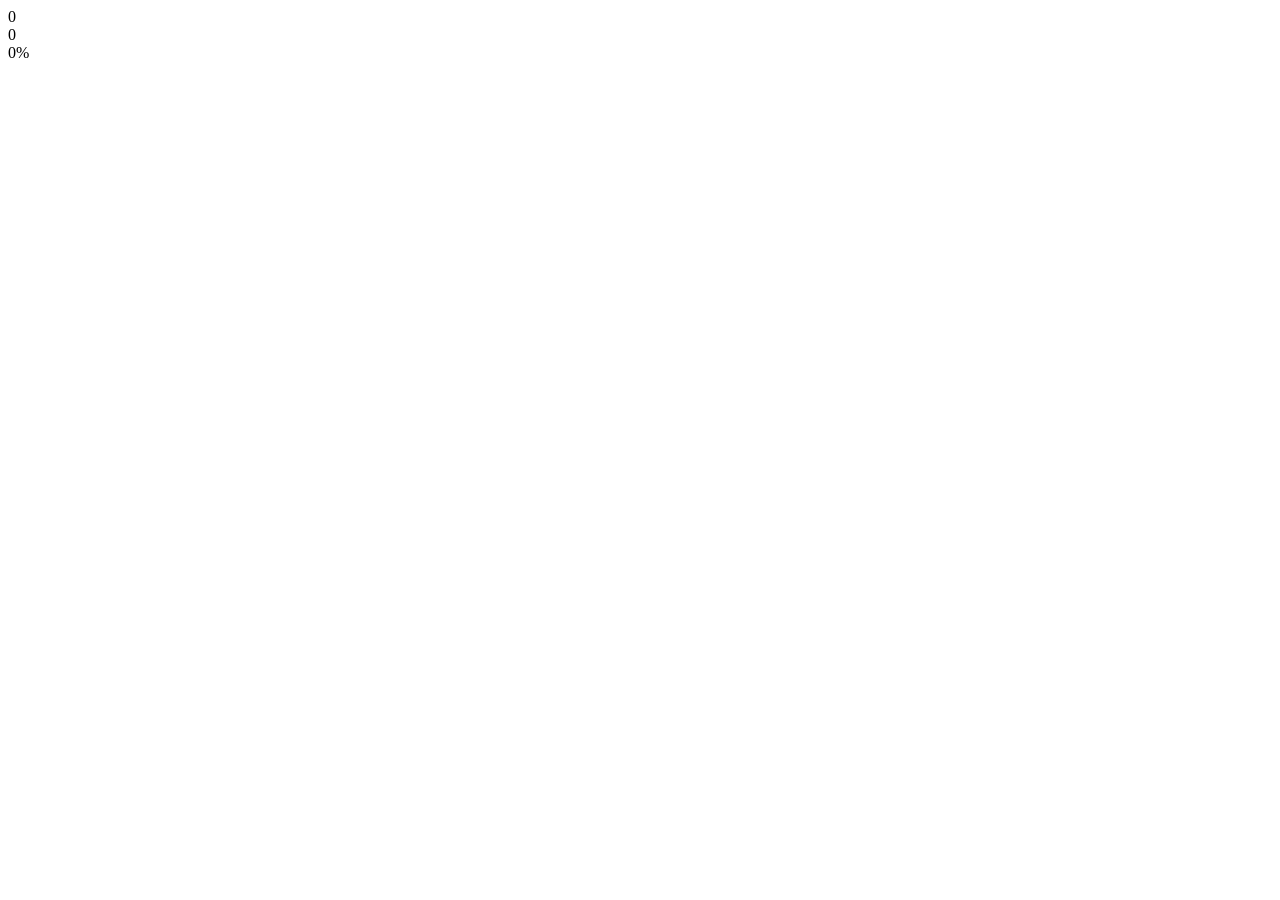
==== raspberryPI3/ros2_ws/src/hmi/hmi/python_files/frontend/index.html @ 2d389eb1 "new branch local server" ====
<!DOCTYPE html>
<html>
<head>
  <title>Car Dashboard</title>
  <link rel="stylesheet" href="css/style.css">
</head>
<body>
  <div id="speed">0</div>
  <div id="rpm">0</div>
  <div id="battery">0%</div>

  <script src="js/dashboard.js"></script>
</body>
</html>
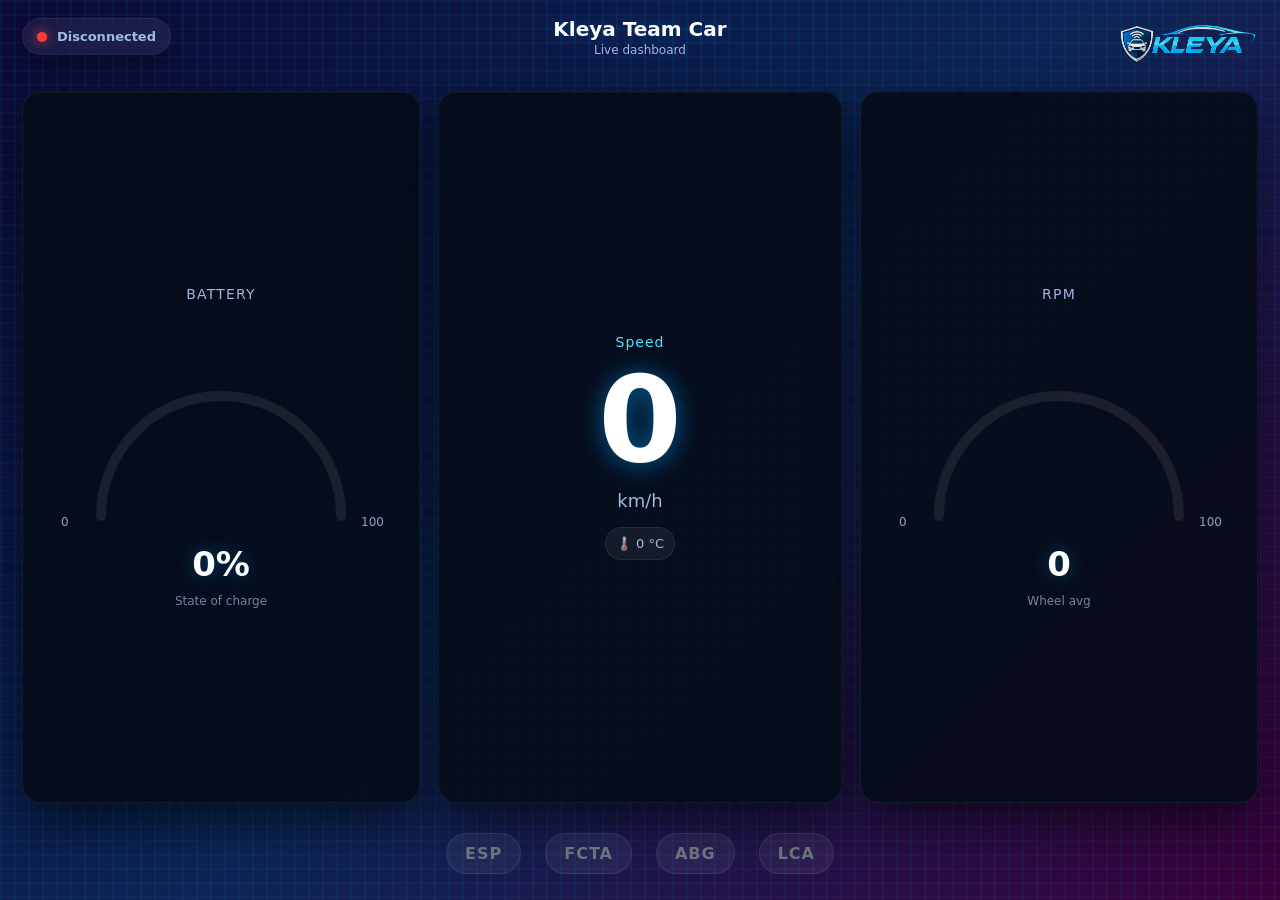
==== commit c3033da1: "push for new hmi" ====
--- a/raspberryPI3/ros2_ws/src/hmi/hmi/python_files/frontend/index.html
+++ b/raspberryPI3/ros2_ws/src/hmi/hmi/python_files/frontend/index.html
@@ -1,14 +1,84 @@
-<!DOCTYPE html>
-<html>
+<!doctype html>
+<html lang="fr">
 <head>
-  <title>Car Dashboard</title>
+  <meta charset="utf-8" />
+  <meta name="viewport" content="width=device-width,initial-scale=1" />
+  <title>HMI Dashboard</title>
   <link rel="stylesheet" href="css/style.css">
 </head>
+
 <body>
-  <div id="speed">0</div>
-  <div id="rpm">0</div>
-  <div id="battery">0%</div>
+  <div class="app">
+    <header class="topbar">
+      <div class="brand">
+        <div class="brand__title">Kleya Team Car</div>
+        <div class="brand__sub">Live dashboard</div>
+      </div>
 
-  <script src="js/dashboard.js"></script>
+      <div class="pill" id="connPill">
+        <span class="dot"></span>
+        <span id="connText">Connected</span>
+      </div>
+    </header>
+
+    <main class="grid">
+      <!-- LEFT: Battery gauge -->
+      <section class="card card--left">
+        <div class="card__title">Battery</div>
+
+        <div class="gauge-wrap">
+          <div class="gauge" id="batteryGauge"></div>
+          <div class="gauge__value"><span id="battery">0</span>%</div>
+        </div>
+
+        <div class="small">State of charge</div>
+      </section>
+
+      <!-- CENTER: Speed + temp -->
+      <section class="card card--center">
+        <div class="center">
+          <div class="center__label">Speed</div>
+          <div class="speed"><span id="speed">0</span></div>
+          <div class="center__unit">km/h</div>
+
+          <div class="subrow">
+            <div class="chip">🌡️ <span id="temperature">0</span> °C</div>
+          </div>
+        </div>
+      </section>
+
+      <!-- RIGHT: RPM gauge + collision message -->
+      <section class="card card--right">
+        <div class="card__title">RPM</div>
+
+        <div class="gauge-wrap">
+          <div class="gauge" id="rpmGauge"></div>
+          <div class="gauge__value"><span id="rpm">0</span></div>
+        </div>
+
+        <div class="small">Wheel avg</div>
+
+        <div class="collision" id="collisionBanner" style="display:none;"></div>
+      </section>
+
+      <!-- STATUS ROW (ESP / FCTA / ABG / ACC / LCA) -->
+      <section class="status-row">
+        <div class="indicator" id="indESP">ESP</div>
+        <div class="indicator" id="indFCTA">FCTA</div>
+        <div class="indicator" id="indABG">ABG</div>
+        <div class="indicator" id="indLCA">LCA</div>
+      </section>
+    </main>
+
+    <!-- AIRBAG OVERLAY -->
+    <div class="airbag-overlay" id="airbagOverlay" style="display:none;">
+      ⚠ AIRBAG DEPLOYED ⚠
+    </div>
+  </div>
+
+  <!-- Cache-buster pour éviter les 304 -->
+  <script src="js/dashboard.js?v=20"></script>
+  <img src="assets/logo.png" class="corner-logo" alt="Logo">
+
 </body>
 </html>
--- a/raspberryPI3/ros2_ws/src/hmi/hmi/python_files/frontend/css/style.css
+++ b/raspberryPI3/ros2_ws/src/hmi/hmi/python_files/frontend/css/style.css
@@ -0,0 +1,302 @@
+*{ box-sizing:border-box; }
+html,body{ height:100%; margin:0; font-family:system-ui, Segoe UI, Arial, sans-serif; }
+body{ background:#050816; color:#eaf3ff; overflow:hidden; }
+
+:root{
+  --bg1:#0d0a36; --bg2:#0b2555; --bg3:#3b003a;
+  --panel: rgba(6,12,25,0.92);
+  --stroke: rgba(120,160,255,0.10);
+  --glow: rgba(0,160,255,0.35);
+  --textDim: rgba(184,215,255,0.85);
+  --accent:#4EE6FF;
+  --accent2:#6EF2B0;
+  --warn:#ffb14a;
+  --danger:#ff3b3b;
+}
+
+.app{
+  height:100%;
+  display:flex;
+  flex-direction:column;
+  background: linear-gradient(135deg, var(--bg1), var(--bg2), var(--bg3));
+}
+
+.app::before{
+  content:"";
+  position:fixed; inset:0;
+  background-image:
+    repeating-linear-gradient(to right, rgba(0,180,255,0.12) 0, rgba(0,180,255,0.12) 2px, transparent 2px, transparent 14px),
+    repeating-linear-gradient(to bottom, rgba(0,180,255,0.10) 0, rgba(0,180,255,0.10) 2px, transparent 2px, transparent 14px);
+  pointer-events:none;
+  opacity:0.55;
+}
+
+.topbar{
+  position:relative; z-index:2;
+  padding:18px 22px;
+  display:flex; justify-content:space-between; align-items:center;
+}
+.brand__title{
+  font-size:20px; font-weight:800; color:#fff;
+  text-shadow:0 0 18px var(--glow);
+}
+.brand__sub{ font-size:12px; color:var(--textDim); margin-top:2px; }
+
+.topbar{
+  position: relative; /* obligatoire pour le centrage absolu */
+}
+
+/* Centre le titre indépendamment des autres éléments */
+.brand{
+  position: absolute;
+  left: 50%;
+  transform: translateX(-50%);
+  text-align: center;
+}
+
+
+.pill{
+  display:inline-flex; align-items:center; gap:10px;
+  padding:10px 14px; border-radius:999px;
+  background: rgba(255,255,255,0.06);
+  border:1px solid var(--stroke);
+  backdrop-filter: blur(8px);
+  box-shadow:0 10px 25px rgba(0,0,0,0.35);
+  color:var(--textDim);
+  font-weight:600; font-size:13px;
+}
+.dot{
+  width:10px;
+  height:10px;
+  border-radius:50%;
+  background: #6b7380; /* neutre par défaut */
+  box-shadow: none;
+}
+
+/* État connecté */
+.pill.connected .dot{
+  background: #6EF2B0;
+  box-shadow: 0 0 12px rgba(110,242,176,0.9);
+}
+
+/* État déconnecté */
+.pill.disconnected .dot{
+  background: #ff3b3b;
+  box-shadow: 0 0 12px rgba(255,59,59,0.9);
+}
+
+
+.grid{
+  position:relative; z-index:2;
+  flex:1;
+  padding:18px 22px 26px;
+  display:grid;
+  grid-template-columns: 1fr 1.2fr 1fr;
+  grid-template-rows: 1fr auto;
+  gap:18px;
+  align-items:stretch;
+}
+
+.card{
+  background: var(--panel);
+  border:1px solid var(--stroke);
+  box-shadow:0 18px 50px rgba(0,0,0,0.6), inset 0 1px 0 rgba(255,255,255,0.03);
+  border-radius:18px;
+  padding:18px;
+  display:flex;
+  flex-direction:column;
+  justify-content:center;
+}
+
+.card__title{
+  font-size:14px;
+  color:var(--textDim);
+  text-align:center;
+  letter-spacing:1.2px;
+  text-transform:uppercase;
+  margin-bottom:14px;
+}
+
+.center{ display:grid; place-items:center; gap:10px; text-align:center; }
+.center__label{ font-size:14px; color:var(--accent); letter-spacing:1px; }
+.speed{
+  font-size:120px; font-weight:900; color:#fff;
+  text-shadow:0 2px 24px rgba(0,160,255,0.55);
+  line-height:1;
+}
+.center__unit{ font-size:18px; color:var(--textDim); }
+
+.subrow{ display:flex; gap:10px; margin-top:6px; }
+.chip{
+  padding:8px 10px;
+  border-radius:999px;
+  background: rgba(255,255,255,0.06);
+  border:1px solid rgba(255,255,255,0.08);
+  color: var(--textDim);
+  font-size:13px;
+}
+
+.small{ font-size:12px; color:rgba(184,215,255,0.6); margin-top:10px; text-align:center; }
+
+/* Gauges */
+.gauge-wrap{
+  display:flex;
+  flex-direction:column;
+  align-items:center;
+  gap:8px;
+}
+.gauge{
+  width:360px;
+  max-width:100%;
+  height:220px;
+}
+.gauge__value{
+  font-size:34px;
+  font-weight:850;
+  color:#fff;
+  text-shadow:0 0 18px var(--glow);
+}
+
+/* Status row */
+.status-row{
+  grid-column: 1 / 4;
+  display:flex;
+  justify-content:center;
+  gap:24px;
+  padding:12px 0 0;
+}
+
+.indicator{
+  font-weight:800;
+  letter-spacing:1px;
+  padding:10px 18px;
+  border-radius:999px;
+  border:1px solid rgba(255,255,255,0.08);
+  background: rgba(255,255,255,0.05);
+  color:#6b7380;
+  user-select:none;
+}
+.indicator.active{
+  color: var(--danger);
+  border-color: rgba(255,59,59,0.35);
+  box-shadow: 0 0 18px rgba(255,59,59,0.35);
+  animation: glowBlink 1.2s ease-in-out infinite alternate;
+}
+@keyframes glowBlink{
+  0%{ opacity:0.65; }
+  50%{ opacity:1; }
+  100%{ opacity:0.65; }
+}
+
+/* Collision banner */
+.collision{
+  margin-top:14px;
+  font-weight:800;
+  font-size:16px;
+  padding:10px 12px;
+  border-radius:12px;
+  background: rgba(255,177,74,0.18);
+  border: 1px solid rgba(255,177,74,0.35);
+  color: #fff;
+  text-shadow:0 0 10px rgba(0,0,0,0.6);
+  animation: popupBlink 1.6s infinite;
+  text-align:center;
+}
+@keyframes popupBlink{
+  0%{ opacity:0.55; transform:translateY(0); }
+  50%{ opacity:1; transform:translateY(-3px); }
+  100%{ opacity:0.55; transform:translateY(0); }
+}
+
+/* Airbag overlay */
+.airbag-overlay{
+  position:fixed;
+  inset:0;
+  display:flex;
+  justify-content:center;
+  align-items:center;
+  z-index:999;
+  font-size:60px;
+  font-weight:900;
+  color:white;
+  text-shadow:0 0 25px black;
+  background: rgba(255,0,0,0.12);
+  animation: flash 1s infinite;
+}
+@keyframes flash{
+  0%{ background: rgba(255,0,0,0.12); }
+  50%{ background: rgba(255,0,0,0.55); }
+  100%{ background: rgba(255,0,0,0.12); }
+}
+
+@media (max-width: 980px){
+  body{ overflow:auto; }
+  .grid{ grid-template-columns:1fr; grid-template-rows:auto; }
+  .status-row{ grid-column:1; }
+  .speed{ font-size:90px; }
+}
+
+/* Dot de base */
+.dot{
+  width:10px;
+  height:10px;
+  border-radius:50%;
+  background:#6b7380;
+}
+
+/* CONNECTED */
+.pill.connected .dot{
+  background:#6EF2B0;
+  box-shadow:0 0 12px rgba(110,242,176,0.9);
+}
+
+/* DISCONNECTED */
+.pill.disconnected .dot{
+  background:#ff3b3b;
+  box-shadow:0 0 12px rgba(255,59,59,0.9);
+  animation: blinkRed 1s infinite;
+}
+
+/* CONNECTING */
+.pill.connecting .dot{
+  background:#ffb14a;
+  box-shadow:0 0 12px rgba(255,177,74,0.9);
+  animation: blinkYellow 1s infinite;
+}
+
+/* Animations */
+@keyframes blinkRed{
+  0%{ opacity:0.4; }
+  50%{ opacity:1; }
+  100%{ opacity:0.4; }
+}
+
+@keyframes blinkYellow{
+  0%{ opacity:0.3; }
+  50%{ opacity:1; }
+  100%{ opacity:0.3; }
+}
+
+.indicator{
+  cursor: pointer;
+  transition: transform 0.08s ease;
+}
+.indicator:active{
+  transform: scale(0.97);
+}
+
+.corner-logo{
+  position: fixed;
+  top: 18px;
+  right: 22px;
+  height: 50px;          /* ajuste si besoin */
+  width: auto;
+  z-index: 50;           /* au-dessus du fond, sous overlay airbag */
+  opacity: 0.95;
+  pointer-events: none;  /* n'interfère avec rien */
+  animation: fadeIn 0.8s ease;
+}
+@keyframes fadeIn{
+  from{ opacity:0; transform: translateY(-6px); }
+  to{ opacity:0.95; transform: translateY(0); }
+}
